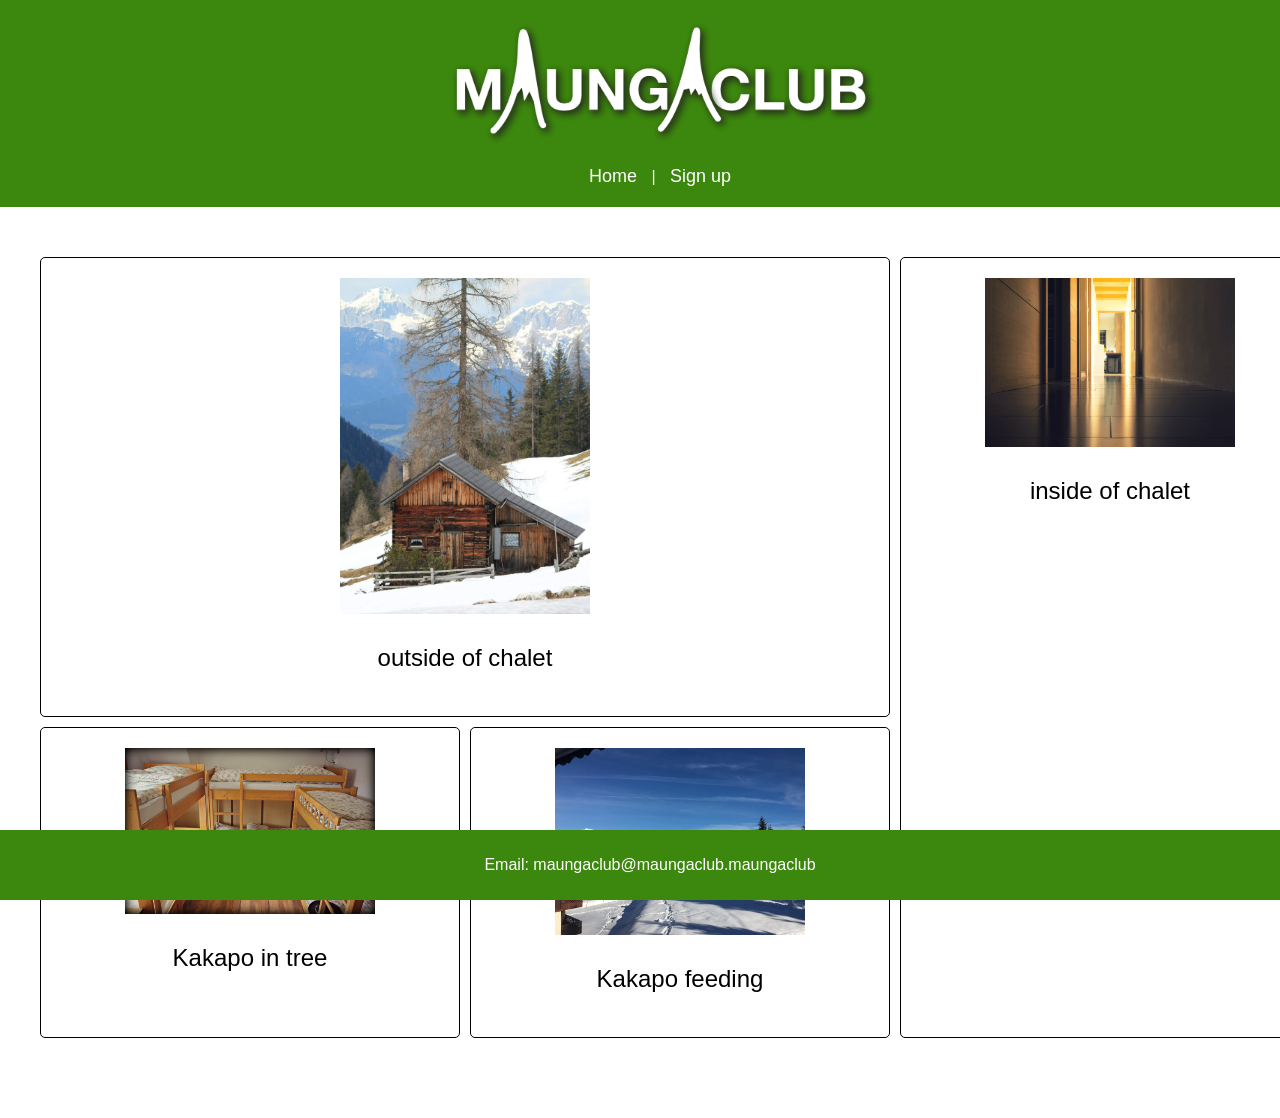
==== kakapo.html @ 2b485d9b "11.49" ====
<!dOCTYPE html>
<html lang="en">
<head>
    <meta charset="UTF-8">
    <meta name="viewport" content="width=device-width, initial-scale=1.0">
    <title>Kakapo| Maunga Club</title> <!-- Title shown on the browser tab -->
   <link rel="stylesheet" href="css/main.css"> <!-- Link to CSS file -->
</head>
<body>
    <!-- Header Section -->
    <header>
       <img src="pics/Maunga_Club_white.png" alt="" width="450px" height="auto">
        <nav>
            <a href="index.html">Home</a> |
            <a href="sign_up_form.html">Sign up</a> 
        </nav>
    </header>

    <grid class="wrapper">
        <div class="box a">
            <img src="pics/kakapo/cabin_exterior-2.jpg" alt="Kakapo" width="250px" height="auto">
            <p class="caption">outside of chalet</p><style>display: flex;</style>
 </div>
        <div class="box b">
            <img src="pics/kakapo/hallway.jpg" alt="Kakapo" width="250px" height="auto">
            <p class="caption">inside of chalet</p>
        </div>
        <div class="box c">
            <img src="pics/kakapo/bunk_room.jpg" alt="Kakapo" width="250px" height="auto">
            <p class="caption">Kakapo in tree</p>
        </div>
        <div class="box d">
            <img src="pics/kakapo/cabin_view.jpg" alt="Kakapo" width="250px" height="auto">
            <p class="caption">Kakapo feeding</p>
        </div>
    </grid>


    
<!-- Image Section --><!--
    <div class="image-container">
        <img src="images/" alt="" width="450px" height="auto">
        <img src="images/" alt="" width="450px" height="auto">
        <div class="row">
            <div class="column"><p class="caption">
            <div class="column"><p class="caption">
          </div>
    </div>-->

    <!-- Footer Section -->
    <footer>
        <p>Email: maungaclub@maungaclub.maungaclub</p>
    </footer>
</body>
</html>
---- css/main.css ----
/* General Page Styling */
body {
font-family: Arial, sans-serif;
margin: 0px;
padding: 0;
text-align: center;
padding-bottom: 40px;
.column {
    float: left;
    width: 50%;
    
  }
  
  /* Clear floats after the columns */
  .row:after {
    content: "";
    display: table;
    clear: both;
  }
}
/* Header Styling */
header {
background-color: rgb(60, 135, 13);
color: white;
padding: 20px;
margin-bottom: 50px;
width: 100%;
}
/* Navigation Menu */
nav {
margin-top: 10px;
}
nav a {

color: white;
text-decoration: none;
font-size: 18px;
margin: 0 10px;
}
nav a:hover {
text-decoration: underline;
}
/* Image and Content Styling */
.content {
margin: 50px;
}
.content img {
width: 450px;
border-width: 100px;
}

.button-link {
  display: inline-block;
  flex-direction: column;          /* Makes the link behave like a button */
  align-items: center;             /* Centers the content vertically */
  padding: 10px 20px;
  gap: 10px;                        /* Space between the image and text */
  background-color: rgb(227, 225, 225);      /* Green background */
  color: black;              /* Text color */
  text-decoration: none;     /* Removes the default link underline */
  border-radius: 5px;        /* Rounds the corners */
  font-weight: bold;
  text-align: center;
  transition: background 0.2s ease;
  margin-bottom: 50px;                 /* Adds space around the button */
}

.btn:hover {
  background-color: #ddd;    /* Changes background on hover */
  color: black;              /* Changes text color on hover */
}
/* Footer Styling */
footer {
background-color: rgb(60, 135, 13);
color: white;
padding: 10px;
position: fixed;
bottom: 0;
width: 100%;
}
grid {
  margin: 40px;
  width: 100%;

} 

.wrapper {
    display: grid;
    grid-gap: 10px;
    grid-template-columns: repeat(3, 1fr);
    background-color: #fff;
    color: #444;
  }

  .box {
    background-color: white;
    color: black;
    border-radius: 5px;
    padding: 20px;
    font-size: 150%;
    border: 1px solid black;/*Remove this line if you don't want a border around the boxes */
  }

  .a {
    grid-column: 1 / span 2;
  }
  .b {
    grid-column: 3 ;
    grid-row: 1 / span 2;
  }
  .c {
    grid-column: 1 ;
    grid-row: 2 ;
  }
  .d {
    grid-column: 2 ;
    grid-row: 2 ;
  }
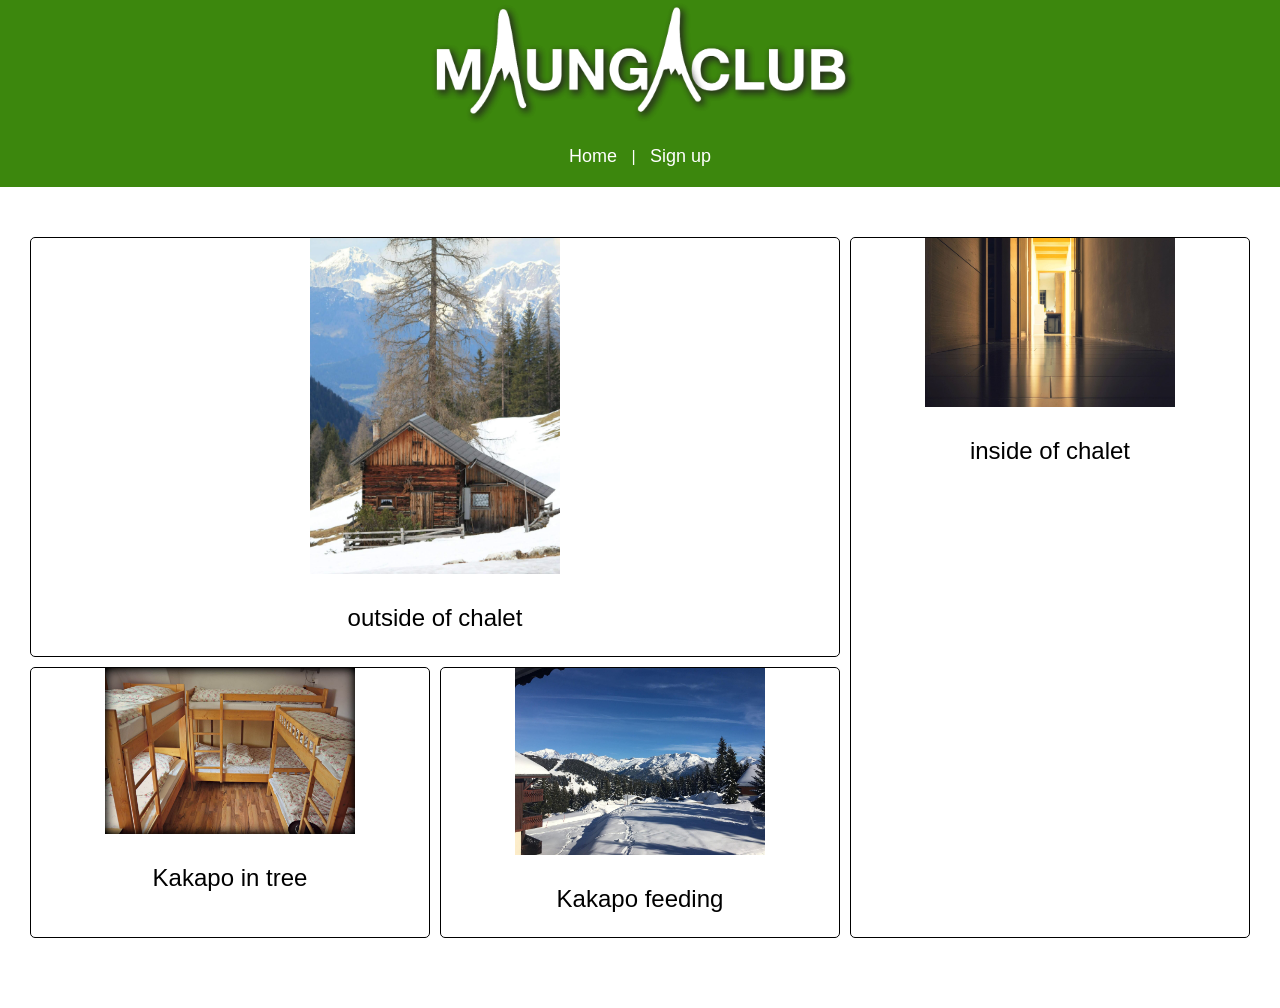
==== commit 531f7758: "5.19" ====
--- a/kakapo.html
+++ b/kakapo.html
@@ -19,7 +19,7 @@
     <grid class="wrapper">
         <div class="box a">
             <img src="pics/kakapo/cabin_exterior-2.jpg" alt="Kakapo" width="250px" height="auto">
-            <p class="caption">outside of chalet</p><style>display: flex;</style>
+            <p class="caption">outside of chalet</p>
  </div>
         <div class="box b">
             <img src="pics/kakapo/hallway.jpg" alt="Kakapo" width="250px" height="auto">
@@ -33,23 +33,4 @@
             <img src="pics/kakapo/cabin_view.jpg" alt="Kakapo" width="250px" height="auto">
             <p class="caption">Kakapo feeding</p>
         </div>
-    </grid>
-
-
-    
-<!-- Image Section --><!--
-    <div class="image-container">
-        <img src="images/" alt="" width="450px" height="auto">
-        <img src="images/" alt="" width="450px" height="auto">
-        <div class="row">
-            <div class="column"><p class="caption">
-            <div class="column"><p class="caption">
-          </div>
-    </div>-->
-
-    <!-- Footer Section -->
-    <footer>
-        <p>Email: maungaclub@maungaclub.maungaclub</p>
-    </footer>
-</body>
-</html>+    </grid>
--- a/css/main.css
+++ b/css/main.css
@@ -1,3 +1,7 @@
+*, *::before, *::after {
+  box-sizing: border-box;
+}
+
 /* General Page Styling */
 body {
 font-family: Arial, sans-serif;
@@ -22,9 +26,9 @@
 header {
 background-color: rgb(60, 135, 13);
 color: white;
-padding: 20px;
+padding-bottom: 20px;
 margin-bottom: 50px;
-width: 100%;
+
 }
 /* Navigation Menu */
 nav {
@@ -73,30 +77,25 @@
 footer {
 background-color: rgb(60, 135, 13);
 color: white;
-padding: 10px;
+padding-top: 10px;
 position: fixed;
 bottom: 0;
 width: 100%;
 }
-grid {
-  margin: 40px;
-  width: 100%;
 
-} 
-
-.wrapper {
+.wrapper, .wrapper_2 {
     display: grid;
     grid-gap: 10px;
     grid-template-columns: repeat(3, 1fr);
     background-color: #fff;
     color: #444;
+    margin: 30px;
   }
 
-  .box {
+  .box, .box_2 {
     background-color: white;
     color: black;
     border-radius: 5px;
-    padding: 20px;
     font-size: 150%;
     border: 1px solid black;/*Remove this line if you don't want a border around the boxes */
   }
@@ -115,4 +114,31 @@
   .d {
     grid-column: 2 ;
     grid-row: 2 ;
+  }
+  .wrapper_2 {
+    grid-template-columns: [col] 20% [col] 20% [col] 20% [col] 1fr;
+    grid-template-rows: [row] auto [row] auto [row] ;
+  }
+
+  
+  .a_2{
+    grid-column: col / span 2;
+    grid-row: row ;
+  }
+  .b_2 {
+    grid-column: col 3 / span 2 ;
+    grid-row: row ;
+  }
+  .c_2 {
+    grid-column: col ;
+    grid-row: row 2 ;
+  }
+  .d_2 {
+    grid-column: col 2 / span 3 ;
+    grid-row: row 2 ;
+  }
+
+  .e_2 {
+    grid-column: col / span 4;
+    grid-row: row 3;
   }
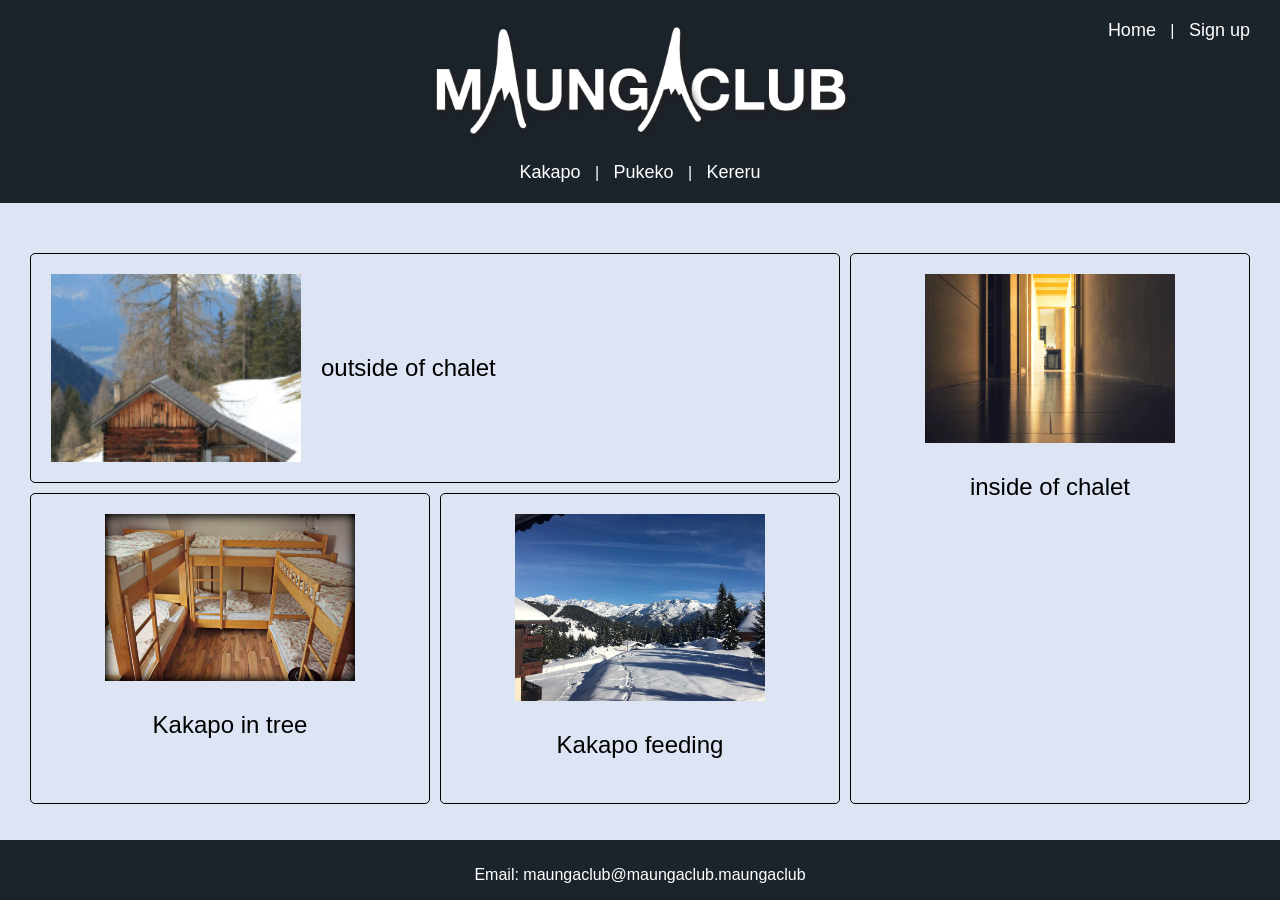
==== commit 03b7c807: "5.43" ====
--- a/kakapo.html
+++ b/kakapo.html
@@ -7,30 +7,42 @@
    <link rel="stylesheet" href="css/main.css"> <!-- Link to CSS file -->
 </head>
 <body>
-    <!-- Header Section -->
     <header>
-       <img src="pics/Maunga_Club_white.png" alt="" width="450px" height="auto">
-        <nav>
-            <a href="index.html">Home</a> |
-            <a href="sign_up_form.html">Sign up</a> 
-        </nav>
-    </header>
+    <img src="pics/Maunga_Club_white.png" alt="Maunga Club Logo" width="450">
+    
+    <nav class="nav-2">
+        <a href="kakapo.html">Kakapo</a> |
+        <a href="pukeko.html">Pukeko</a> |
+        <a href="kereru.html">Kereru</a>
+    </nav>
 
-    <grid class="wrapper">
+    <nav class="nav-main">
+        <a href="index.html">Home</a> |
+        <a href="sign_up_form.html">Sign up</a> 
+    </nav>
+</header>
+
+    <div class="wrapper">
         <div class="box a">
-            <img src="pics/kakapo/cabin_exterior-2.jpg" alt="Kakapo" width="250px" height="auto">
+            <img src="pics/kakapo/cabin_exterior-2.jpg" alt="Kakapo" width="250">
             <p class="caption">outside of chalet</p>
  </div>
         <div class="box b">
-            <img src="pics/kakapo/hallway.jpg" alt="Kakapo" width="250px" height="auto">
+            <img src="pics/kakapo/hallway.jpg" alt="Kakapo" width="250">
             <p class="caption">inside of chalet</p>
         </div>
         <div class="box c">
-            <img src="pics/kakapo/bunk_room.jpg" alt="Kakapo" width="250px" height="auto">
+            <img src="pics/kakapo/bunk_room.jpg" alt="Kakapo" width="250">
             <p class="caption">Kakapo in tree</p>
         </div>
         <div class="box d">
-            <img src="pics/kakapo/cabin_view.jpg" alt="Kakapo" width="250px" height="auto">
+            <img src="pics/kakapo/cabin_view.jpg" alt="Kakapo" width="250">
             <p class="caption">Kakapo feeding</p>
         </div>
-    </grid>+    </div>
+<!-- Footer Section -->
+<footer>
+        <p>Email: maungaclub@maungaclub.maungaclub</p>
+    </footer>
+</body>
+</html>
--- a/css/main.css
+++ b/css/main.css
@@ -9,6 +9,8 @@
 padding: 0;
 text-align: center;
 padding-bottom: 40px;
+background-color: rgb(221, 229, 244);
+}
 .column {
     float: left;
     width: 50%;
@@ -21,29 +23,60 @@
     display: table;
     clear: both;
   }
-}
+
 /* Header Styling */
 header {
-background-color: rgb(60, 135, 13);
-color: white;
-padding-bottom: 20px;
-margin-bottom: 50px;
+  background-color: rgb(27, 35, 43);
+  color: white;
+  padding: 20px;
+  margin-bottom: 50px;
+  display: grid;
+  grid-template-columns: 1fr auto 1fr;
+  align-items: center; /* Centers the image and nav-2 */
+}
 
+/* Center Logo (Row 1) */
+header img {
+  grid-column: 2;
+  grid-row: 1;
+  justify-self: center;
 }
-/* Navigation Menu */
-nav {
-margin-top: 10px;
+
+/* navigation under Logo (Row 2) */
+.nav-2 {
+  grid-column: 2;
+  grid-row: 2;
+  justify-self: center;
+  margin-top: 10px;
 }
-nav a {
+.nav-2 a {
+  color: white;
+  text-decoration: none;
+  font-size: 18px;
+  margin: 0 10px;
+}
+.nav-2 a:hover {
+  text-decoration: underline;
+}
+/* Main Top-Right Navigation */
+.nav-main {
+  grid-column: 3;
+  grid-row: 1;
+  justify-self: end;
+  align-self: start; /* Pushes the top-right links up to the top */
+}
 
-color: white;
-text-decoration: none;
-font-size: 18px;
-margin: 0 10px;
+.nav-main a {
+  color: white;
+  text-decoration: none;
+  font-size: 18px;
+  margin: 0 10px;
 }
-nav a:hover {
-text-decoration: underline;
+
+.nav-main a:hover {
+  text-decoration: underline;
 }
+
 /* Image and Content Styling */
 .content {
 margin: 50px;
@@ -59,7 +92,7 @@
   align-items: center;             /* Centers the content vertically */
   padding: 10px 20px;
   gap: 10px;                        /* Space between the image and text */
-  background-color: rgb(227, 225, 225);      /* Green background */
+  background-color: rgb(177, 196, 216);      /* Green background */
   color: black;              /* Text color */
   text-decoration: none;     /* Removes the default link underline */
   border-radius: 5px;        /* Rounds the corners */
@@ -75,7 +108,7 @@
 }
 /* Footer Styling */
 footer {
-background-color: rgb(60, 135, 13);
+background-color: rgb(27, 35, 43);
 color: white;
 padding-top: 10px;
 position: fixed;
@@ -87,13 +120,14 @@
     display: grid;
     grid-gap: 10px;
     grid-template-columns: repeat(3, 1fr);
-    background-color: #fff;
+    background-color: rgb(221, 229, 244);
     color: #444;
     margin: 30px;
   }
 
   .box, .box_2 {
-    background-color: white;
+    padding: 20px;
+    background-color: rgb(221, 229, 244);
     color: black;
     border-radius: 5px;
     font-size: 150%;
@@ -102,6 +136,12 @@
 
   .a {
     grid-column: 1 / span 2;
+  text-align: left;
+  padding: 20px;
+  display: flex;
+  align-items: center; 
+  gap: 20px;
+    
   }
   .b {
     grid-column: 3 ;
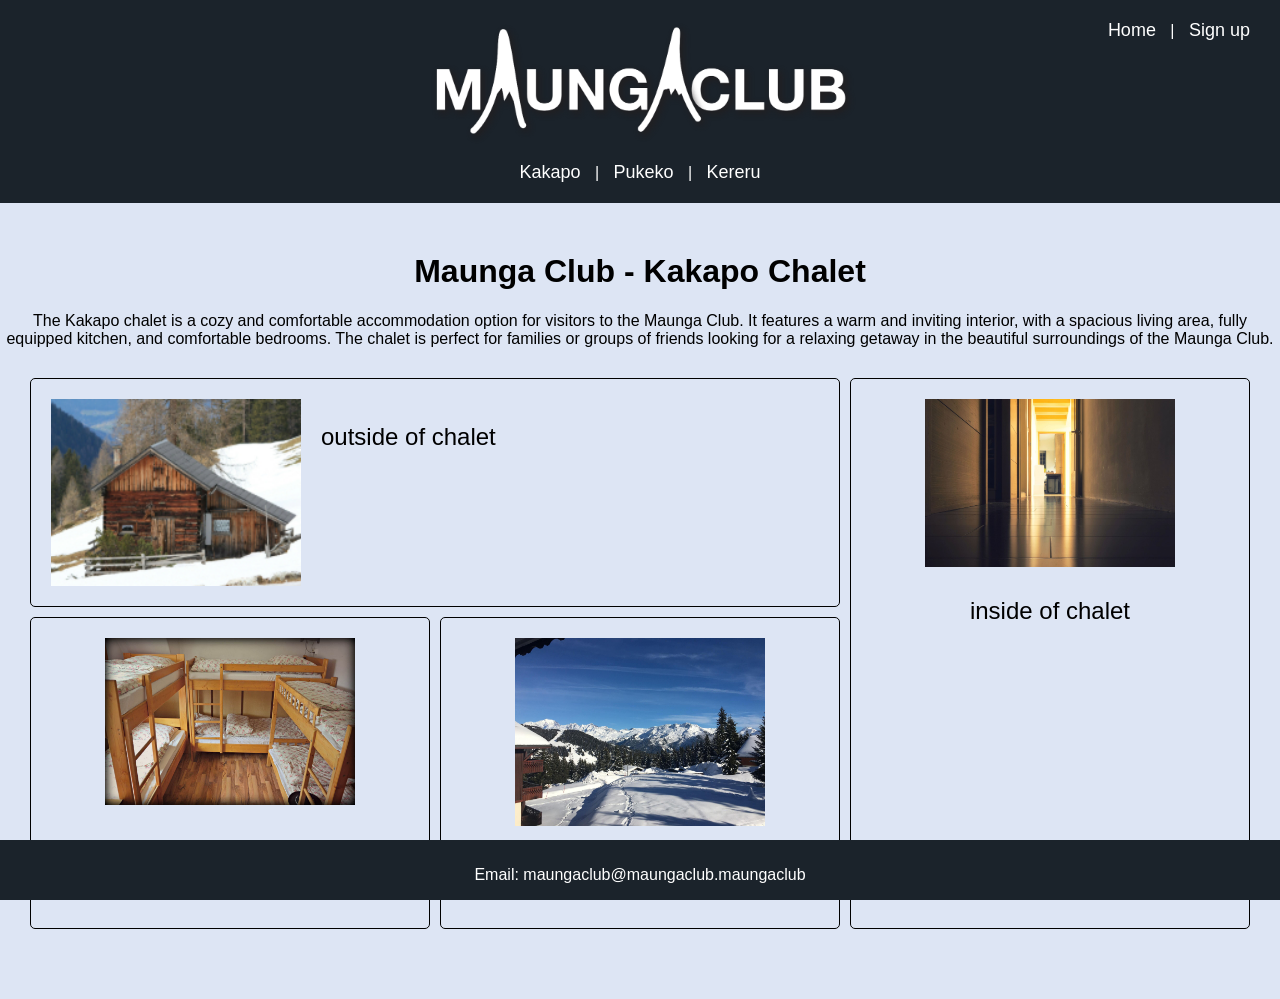
==== commit 4a10b79b: "10.47" ====
--- a/kakapo.html
+++ b/kakapo.html
@@ -20,13 +20,14 @@
         <a href="index.html">Home</a> |
         <a href="sign_up_form.html">Sign up</a> 
     </nav>
-</header>
-
+    </header>
+    <H1>Maunga Club - Kakapo Chalet</H1>
+    <p>The Kakapo chalet is a cozy and comfortable accommodation option for visitors to the Maunga Club. It features a warm and inviting interior, with a spacious living area, fully equipped kitchen, and comfortable bedrooms. The chalet is perfect for families or groups of friends looking for a relaxing getaway in the beautiful surroundings of the Maunga Club.</p>
     <div class="wrapper">
         <div class="box a">
-            <img src="pics/kakapo/cabin_exterior-2.jpg" alt="Kakapo" width="250">
+            <img src="pics/kakapo/cabin_exterior-resize.jpg" alt="Kakapo" width="250">
             <p class="caption">outside of chalet</p>
- </div>
+        </div>
         <div class="box b">
             <img src="pics/kakapo/hallway.jpg" alt="Kakapo" width="250">
             <p class="caption">inside of chalet</p>
--- a/css/main.css
+++ b/css/main.css
@@ -139,7 +139,7 @@
   text-align: left;
   padding: 20px;
   display: flex;
-  align-items: center; 
+  /*align-items: center; */
   gap: 20px;
     
   }
@@ -166,16 +166,26 @@
     grid-row: row ;
   }
   .b_2 {
-    grid-column: col 3 / span 2 ;
-    grid-row: row ;
-  }
+  grid-column: col 3 / span 2;
+  grid-row: row;
+  display: flex;
+  flex-direction: row-reverse; 
+  /*align-items: center;*/
+  justify-content: flex-start;  
+  gap: 20px;
+  text-align: right;            
+}
   .c_2 {
     grid-column: col ;
     grid-row: row 2 ;
   }
   .d_2 {
-    grid-column: col 2 / span 3 ;
-    grid-row: row 2 ;
+    grid-column: col 2 / span 3;
+  text-align: left;
+  padding: 20px;
+  display: flex;
+  /*align-items: center; */
+  gap: 20px;
   }
 
   .e_2 {
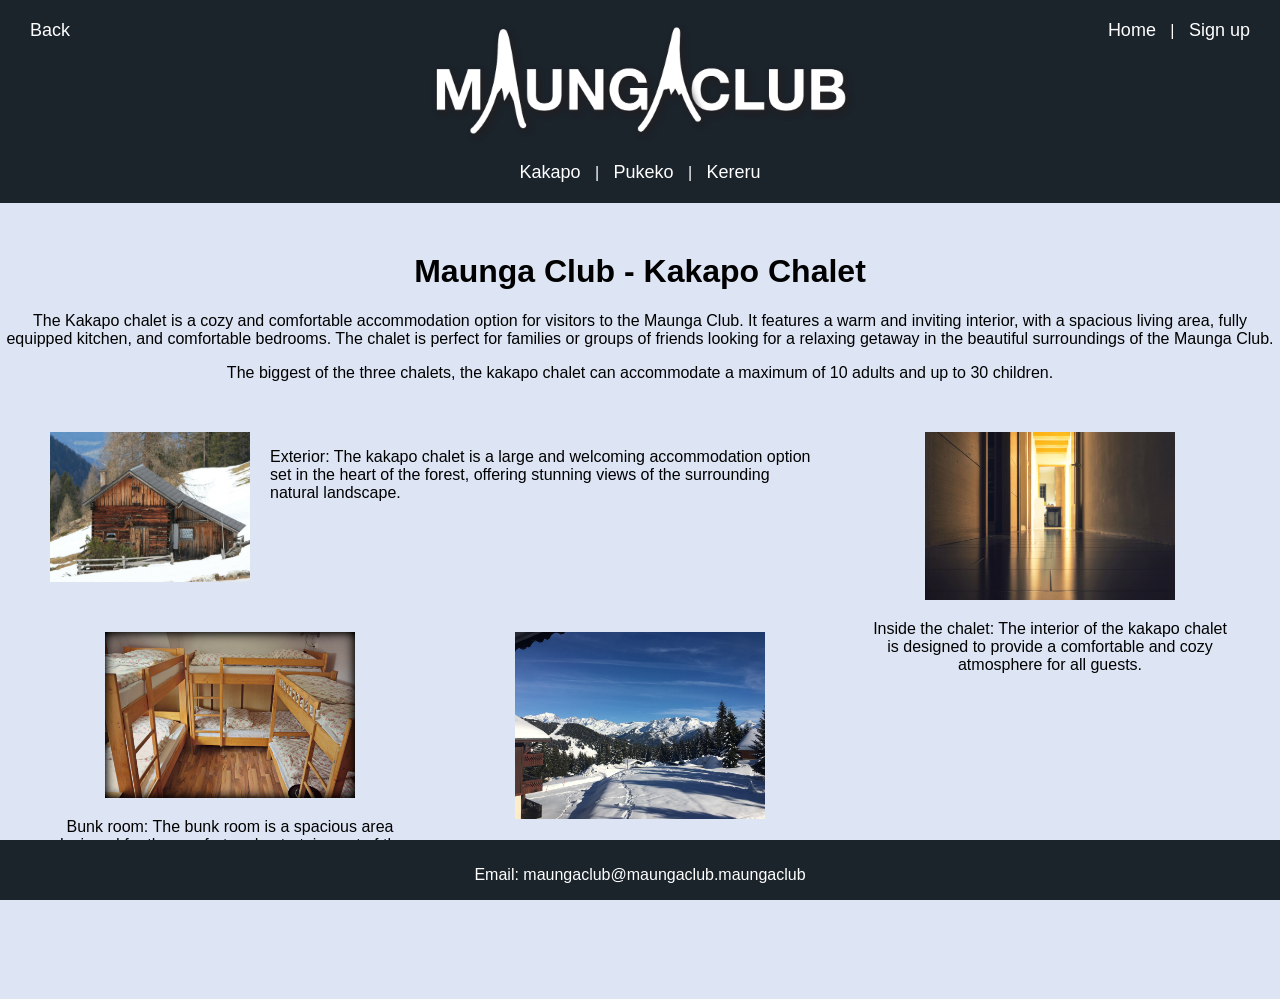
==== commit 95157ec5: "4.32" ====
--- a/kakapo.html
+++ b/kakapo.html
@@ -20,25 +20,29 @@
         <a href="index.html">Home</a> |
         <a href="sign_up_form.html">Sign up</a> 
     </nav>
+    <nav class="nav-3">
+        <a href="#" onclick="history.back(); return false;">Back</a>
+    </nav>
     </header>
     <H1>Maunga Club - Kakapo Chalet</H1>
     <p>The Kakapo chalet is a cozy and comfortable accommodation option for visitors to the Maunga Club. It features a warm and inviting interior, with a spacious living area, fully equipped kitchen, and comfortable bedrooms. The chalet is perfect for families or groups of friends looking for a relaxing getaway in the beautiful surroundings of the Maunga Club.</p>
+    <p>The biggest of the three chalets, the kakapo chalet can accommodate a maximum of 10 adults and up to 30 children.</p>
     <div class="wrapper">
         <div class="box a">
             <img src="pics/kakapo/cabin_exterior-resize.jpg" alt="Kakapo" width="250">
-            <p class="caption">outside of chalet</p>
+            <p class="caption">Exterior: The kakapo chalet is a large and welcoming accommodation option set in the heart of the forest, offering stunning views of the surrounding natural landscape.</p>
         </div>
         <div class="box b">
             <img src="pics/kakapo/hallway.jpg" alt="Kakapo" width="250">
-            <p class="caption">inside of chalet</p>
+            <p class="caption">Inside the chalet: The interior of the kakapo chalet is designed to provide a comfortable and cozy atmosphere for all guests.</p>
         </div>
         <div class="box c">
             <img src="pics/kakapo/bunk_room.jpg" alt="Kakapo" width="250">
-            <p class="caption">Kakapo in tree</p>
+            <p class="caption">Bunk room: The bunk room is a spacious area designed for the comfort and entertainment of the children.</p>
         </div>
         <div class="box d">
             <img src="pics/kakapo/cabin_view.jpg" alt="Kakapo" width="250">
-            <p class="caption">Kakapo feeding</p>
+            <p class="caption">Views: Visitors can observe the beautiful natural surroundings from the windows of the kakapo chalet.</p>
         </div>
     </div>
 <!-- Footer Section -->
--- a/css/main.css
+++ b/css/main.css
@@ -10,6 +10,7 @@
 text-align: center;
 padding-bottom: 40px;
 background-color: rgb(221, 229, 244);
+font-weight: thin;
 }
 .column {
     float: left;
@@ -55,7 +56,7 @@
   font-size: 18px;
   margin: 0 10px;
 }
-.nav-2 a:hover {
+.nav-main a:hover, .nav-2 a:hover, .nav-3 a:hover {
   text-decoration: underline;
 }
 /* Main Top-Right Navigation */
@@ -73,10 +74,19 @@
   margin: 0 10px;
 }
 
-.nav-main a:hover {
-  text-decoration: underline;
-}
-
+.nav-3 {
+  grid-column: 1;
+  grid-row: 1;
+  justify-self: start;
+  align-self: start; /* Pushes the top-left links up to the top */
+  color: white;
+}
+.nav-3 a {
+  color: white;
+  text-decoration: none;
+  font-size: 18px;
+  margin: 0 10px;
+}
 /* Image and Content Styling */
 .content {
 margin: 50px;
@@ -131,7 +141,8 @@
     color: black;
     border-radius: 5px;
     font-size: 150%;
-    border: 1px solid black;/*Remove this line if you don't want a border around the boxes */
+    /*border: 1px solid black;/*Remove this line if you don't want a border around the boxes */
+    font-size: 16px;
   }
 
   .a {
@@ -186,6 +197,7 @@
   display: flex;
   /*align-items: center; */
   gap: 20px;
+  font-size: 20px;
   }
 
   .e_2 {
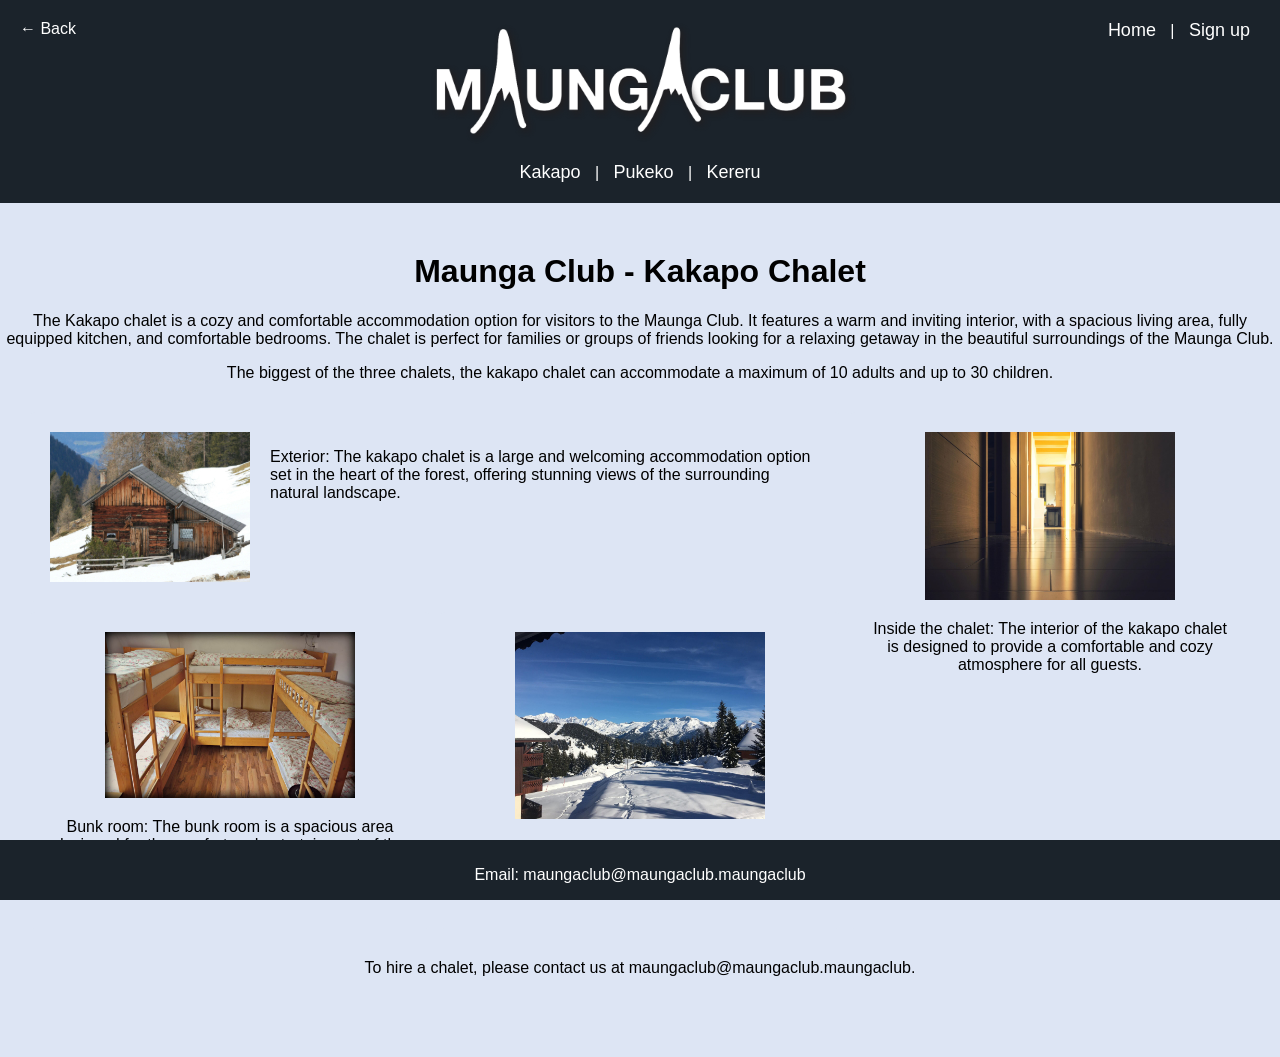
==== commit 937a3377: "7.37" ====
--- a/kakapo.html
+++ b/kakapo.html
@@ -21,7 +21,7 @@
         <a href="sign_up_form.html">Sign up</a> 
     </nav>
     <nav class="nav-3">
-        <a href="#" onclick="history.back(); return false;">Back</a>
+        <a href="#" onclick="history.back(); return false;">&larr; Back</a>
     </nav>
     </header>
     <H1>Maunga Club - Kakapo Chalet</H1>
@@ -29,22 +29,26 @@
     <p>The biggest of the three chalets, the kakapo chalet can accommodate a maximum of 10 adults and up to 30 children.</p>
     <div class="wrapper">
         <div class="box a">
-            <img src="pics/kakapo/cabin_exterior-resize.jpg" alt="Kakapo" width="250">
+            <img src="pics/kakapo/cabin_exterior-resize.jpg" alt="Kakapo chalet exterior" width="250">
             <p class="caption">Exterior: The kakapo chalet is a large and welcoming accommodation option set in the heart of the forest, offering stunning views of the surrounding natural landscape.</p>
         </div>
         <div class="box b">
-            <img src="pics/kakapo/hallway.jpg" alt="Kakapo" width="250">
+            <img src="pics/kakapo/hallway.jpg" alt="Kakapo chalet hallway" width="250">
             <p class="caption">Inside the chalet: The interior of the kakapo chalet is designed to provide a comfortable and cozy atmosphere for all guests.</p>
         </div>
         <div class="box c">
-            <img src="pics/kakapo/bunk_room.jpg" alt="Kakapo" width="250">
+            <img src="pics/kakapo/bunk_room.jpg" alt="Kakapo chalet bunk room" width="250">
             <p class="caption">Bunk room: The bunk room is a spacious area designed for the comfort and entertainment of the children.</p>
         </div>
         <div class="box d">
-            <img src="pics/kakapo/cabin_view.jpg" alt="Kakapo" width="250">
+            <img src="pics/kakapo/cabin_view.jpg" alt="Kakapo chalet view" width="250">
             <p class="caption">Views: Visitors can observe the beautiful natural surroundings from the windows of the kakapo chalet.</p>
         </div>
     </div>
+    <div class ="final_message">
+        <p>To hire a chalet, please contact us at maungaclub@maungaclub.maungaclub.</p>
+    </div>
+
 <!-- Footer Section -->
 <footer>
         <p>Email: maungaclub@maungaclub.maungaclub</p>
--- a/css/main.css
+++ b/css/main.css
@@ -81,11 +81,24 @@
   align-self: start; /* Pushes the top-left links up to the top */
   color: white;
 }
-.nav-3 a {
-  color: white;
+.nav-3 a,
+.nav-3 button {
+  background: none;
+  border: none;
+  padding: 0;
+  font-family: inherit;
+  font-size: 1rem;
+  font-weight: 500;
+  color: #fff;
   text-decoration: none;
-  font-size: 18px;
-  margin: 0 10px;
+  cursor: pointer;
+  transition: color 0.15s ease;
+}
+
+.nav-3 a:hover,
+.nav-3 button:hover {
+  color: #fff;
+  text-decoration: underline;
 }
 /* Image and Content Styling */
 .content {
@@ -109,13 +122,20 @@
   font-weight: bold;
   text-align: center;
   transition: background 0.2s ease;
-  margin-bottom: 50px;                 /* Adds space around the button */
+  margin-bottom: 40px;                 /* Adds space around the button */
 }
 
 .btn:hover {
   background-color: #ddd;    /* Changes background on hover */
   color: black;              /* Changes text color on hover */
 }
+.final_message {
+    margin-top: 20px;
+    font-size: 16px;
+    color: #000;
+    text-align: center;
+    margin-bottom: 40px;
+  }
 /* Footer Styling */
 footer {
 background-color: rgb(27, 35, 43);
@@ -123,7 +143,7 @@
 padding-top: 10px;
 position: fixed;
 bottom: 0;
-width: 100%;
+width: 100%;  
 }
 
 .wrapper, .wrapper_2 {
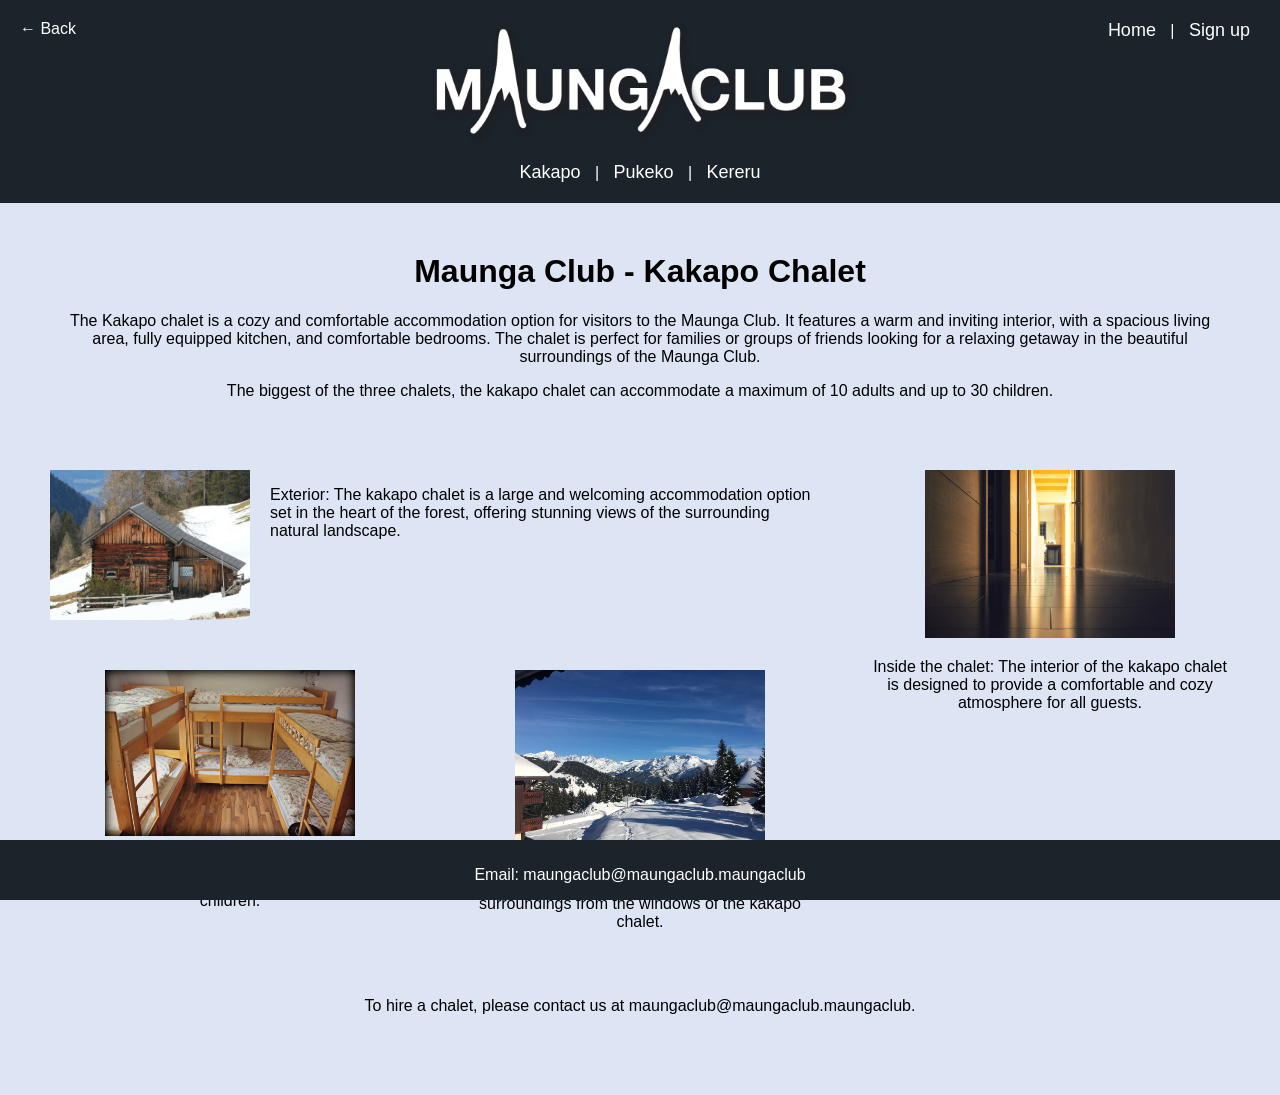
==== commit 1937bb59: "10.31" ====
--- a/kakapo.html
+++ b/kakapo.html
@@ -7,44 +7,53 @@
    <link rel="stylesheet" href="css/main.css"> <!-- Link to CSS file -->
 </head>
 <body>
+    <!-- Header Section -->
     <header>
-    <img src="pics/Maunga_Club_white.png" alt="Maunga Club Logo" width="450">
+    <img src="pics/Maunga_Club_white.png" alt="Maunga Club Logo" width="450"><!-- Logo image in header -->
     
-    <nav class="nav-2">
+    <nav class="nav-2"><!-- Navigation links to other chalet pages in header -->
         <a href="kakapo.html">Kakapo</a> |
         <a href="pukeko.html">Pukeko</a> |
         <a href="kereru.html">Kereru</a>
     </nav>
 
-    <nav class="nav-main">
+    <nav class="nav-main"><!-- Navigation links to main pages in header -->
         <a href="index.html">Home</a> |
         <a href="sign_up_form.html">Sign up</a> 
     </nav>
-    <nav class="nav-3">
-        <a href="#" onclick="history.back(); return false;">&larr; Back</a>
+    <nav class="nav-3"><!-- Back button navigation -->
+        <button type="button" onclick="history.back();" class="back-btn"><!--Got this back button off google and adapted it-->
+            &larr; Back
+        </button>
     </nav>
     </header>
-    <H1>Maunga Club - Kakapo Chalet</H1>
-    <p>The Kakapo chalet is a cozy and comfortable accommodation option for visitors to the Maunga Club. It features a warm and inviting interior, with a spacious living area, fully equipped kitchen, and comfortable bedrooms. The chalet is perfect for families or groups of friends looking for a relaxing getaway in the beautiful surroundings of the Maunga Club.</p>
-    <p>The biggest of the three chalets, the kakapo chalet can accommodate a maximum of 10 adults and up to 30 children.</p>
-    <div class="wrapper">
-        <div class="box a">
+    <!-- Main content section -->
+    <!--description of the kakapo chalet-->
+    <div class="content">
+        <H1>Maunga Club - Kakapo Chalet</H1>
+        <p>The Kakapo chalet is a cozy and comfortable accommodation option for visitors to the Maunga Club. It features a warm and inviting interior, with a spacious living area, fully equipped kitchen, and comfortable bedrooms. The chalet is perfect for families or groups of friends looking for a relaxing getaway in the beautiful surroundings of the Maunga Club.</p>
+        <p>The biggest of the three chalets, the kakapo chalet can accommodate a maximum of 10 adults and up to 30 children.</p>
+        </div>
+    <div class="wrapper"><!-- Wrapper for the image grid -->
+        <!--got the grid of the website Grid by Example-->
+        <div class="box a"><!-- Box for the first image -->
             <img src="pics/kakapo/cabin_exterior-resize.jpg" alt="Kakapo chalet exterior" width="250">
             <p class="caption">Exterior: The kakapo chalet is a large and welcoming accommodation option set in the heart of the forest, offering stunning views of the surrounding natural landscape.</p>
         </div>
-        <div class="box b">
+        <div class="box b"><!-- Box for the second image -->
             <img src="pics/kakapo/hallway.jpg" alt="Kakapo chalet hallway" width="250">
             <p class="caption">Inside the chalet: The interior of the kakapo chalet is designed to provide a comfortable and cozy atmosphere for all guests.</p>
         </div>
-        <div class="box c">
+        <div class="box c"><!-- Box for the third image -->
             <img src="pics/kakapo/bunk_room.jpg" alt="Kakapo chalet bunk room" width="250">
             <p class="caption">Bunk room: The bunk room is a spacious area designed for the comfort and entertainment of the children.</p>
         </div>
-        <div class="box d">
+        <div class="box d"><!-- Box for the fourth image -->
             <img src="pics/kakapo/cabin_view.jpg" alt="Kakapo chalet view" width="250">
             <p class="caption">Views: Visitors can observe the beautiful natural surroundings from the windows of the kakapo chalet.</p>
         </div>
     </div>
+<!-- Final message and contact information -->
     <div class ="final_message">
         <p>To hire a chalet, please contact us at maungaclub@maungaclub.maungaclub.</p>
     </div>
--- a/css/main.css
+++ b/css/main.css
@@ -9,25 +9,25 @@
 padding: 0;
 text-align: center;
 padding-bottom: 40px;
-background-color: rgb(221, 229, 244);
-font-weight: thin;
-}
-.column {
-    float: left;
-    width: 50%;
-    
-  }
-  
+background-color: rgb(221, 229, 244);/* Light blue background color */
+}
+.column {/* Float the columns side by side */
+  float: left;
+  width: 50%; 
+}
+.content {
+  margin: 20px;
+}
   /* Clear floats after the columns */
-  .row:after {
-    content: "";
-    display: table;
-    clear: both;
-  }
+.row:after {
+  content: "";
+  display: table;
+  clear: both;
+}
 
 /* Header Styling */
 header {
-  background-color: rgb(27, 35, 43);
+  background-color: rgb(27, 35, 43);/*header background color */
   color: white;
   padding: 20px;
   margin-bottom: 50px;
@@ -50,13 +50,19 @@
   justify-self: center;
   margin-top: 10px;
 }
+/* Navigation Links Styling */
 .nav-2 a {
   color: white;
   text-decoration: none;
   font-size: 18px;
   margin: 0 10px;
 }
-.nav-main a:hover, .nav-2 a:hover, .nav-3 a:hover {
+.nav-main a:hover,
+.nav-2 a:hover, 
+.nav-3 a:hover,
+.nav-3 a:hover,
+.nav-3 button:hover{/* Hover effect for all navigation links */
+  color: #fff;
   text-decoration: underline;
 }
 /* Main Top-Right Navigation */
@@ -66,14 +72,14 @@
   justify-self: end;
   align-self: start; /* Pushes the top-right links up to the top */
 }
-
+/*Main Top-Right Navigation Links Styling */
 .nav-main a {
   color: white;
   text-decoration: none;
   font-size: 18px;
   margin: 0 10px;
 }
-
+/* Back Button Styling */
 .nav-3 {
   grid-column: 1;
   grid-row: 1;
@@ -81,6 +87,7 @@
   align-self: start; /* Pushes the top-left links up to the top */
   color: white;
 }
+/* Back Button Link Styling */
 .nav-3 a,
 .nav-3 button {
   background: none;
@@ -95,11 +102,6 @@
   transition: color 0.15s ease;
 }
 
-.nav-3 a:hover,
-.nav-3 button:hover {
-  color: #fff;
-  text-decoration: underline;
-}
 /* Image and Content Styling */
 .content {
 margin: 50px;
@@ -130,12 +132,12 @@
   color: black;              /* Changes text color on hover */
 }
 .final_message {
-    margin-top: 20px;
-    font-size: 16px;
-    color: #000;
-    text-align: center;
-    margin-bottom: 40px;
-  }
+  margin-top: 20px;
+  font-size: 16px;
+  color: #000;
+  text-align: center;
+  margin-bottom: 40px;
+}
 /* Footer Styling */
 footer {
 background-color: rgb(27, 35, 43);
@@ -147,56 +149,54 @@
 }
 
 .wrapper, .wrapper_2 {
-    display: grid;
-    grid-gap: 10px;
-    grid-template-columns: repeat(3, 1fr);
-    background-color: rgb(221, 229, 244);
-    color: #444;
-    margin: 30px;
-  }
-
-  .box, .box_2 {
-    padding: 20px;
-    background-color: rgb(221, 229, 244);
-    color: black;
-    border-radius: 5px;
-    font-size: 150%;
-    /*border: 1px solid black;/*Remove this line if you don't want a border around the boxes */
-    font-size: 16px;
-  }
-
-  .a {
-    grid-column: 1 / span 2;
+  display: grid;
+  grid-gap: 10px;
+  grid-template-columns: repeat(3, 1fr);
+  background-color: rgb(221, 229, 244);
+  color: #444;
+  margin: 30px;
+}
+
+.box, .box_2 {
+  padding: 20px;
+  background-color: rgb(221, 229, 244);
+  color: black;
+  border-radius: 5px;
+  font-size: 16px;
+}
+
+.a {
+  grid-column: 1 / span 2;
   text-align: left;
   padding: 20px;
-  display: flex;
-  /*align-items: center; */
+    display: flex;
+    /*align-items: center; */
   gap: 20px;
     
   }
-  .b {
-    grid-column: 3 ;
-    grid-row: 1 / span 2;
+.b {
+  grid-column: 3 ;
+  grid-row: 1 / span 2;
+}
+.c {
+  grid-column: 1 ;
+  grid-row: 2 ;
+}
+.d {
+  grid-column: 2 ;
+  grid-row: 2 ;
   }
-  .c {
-    grid-column: 1 ;
-    grid-row: 2 ;
-  }
-  .d {
-    grid-column: 2 ;
-    grid-row: 2 ;
-  }
-  .wrapper_2 {
-    grid-template-columns: [col] 20% [col] 20% [col] 20% [col] 1fr;
-    grid-template-rows: [row] auto [row] auto [row] ;
-  }
+.wrapper_2 {
+  grid-template-columns: [col] 20% [col] 20% [col] 20% [col] 1fr;
+  grid-template-rows: [row] auto [row] auto [row] ;
+}
 
   
-  .a_2{
-    grid-column: col / span 2;
-    grid-row: row ;
-  }
-  .b_2 {
+.a_2{
+  grid-column: col / span 2;
+  grid-row: row ;
+}
+.b_2 {
   grid-column: col 3 / span 2;
   grid-row: row;
   display: flex;
@@ -206,21 +206,21 @@
   gap: 20px;
   text-align: right;            
 }
-  .c_2 {
-    grid-column: col ;
-    grid-row: row 2 ;
-  }
-  .d_2 {
-    grid-column: col 2 / span 3;
+.c_2 {
+  grid-column: col ;
+  grid-row: row 2 ;
+}
+.d_2 {
+  grid-column: col 2 / span 3;
   text-align: left;
   padding: 20px;
   display: flex;
   /*align-items: center; */
   gap: 20px;
   font-size: 20px;
-  }
-
-  .e_2 {
-    grid-column: col / span 4;
-    grid-row: row 3;
-  }+}
+
+.e_2 {
+  grid-column: col / span 4;
+  grid-row: row 3;
+}
